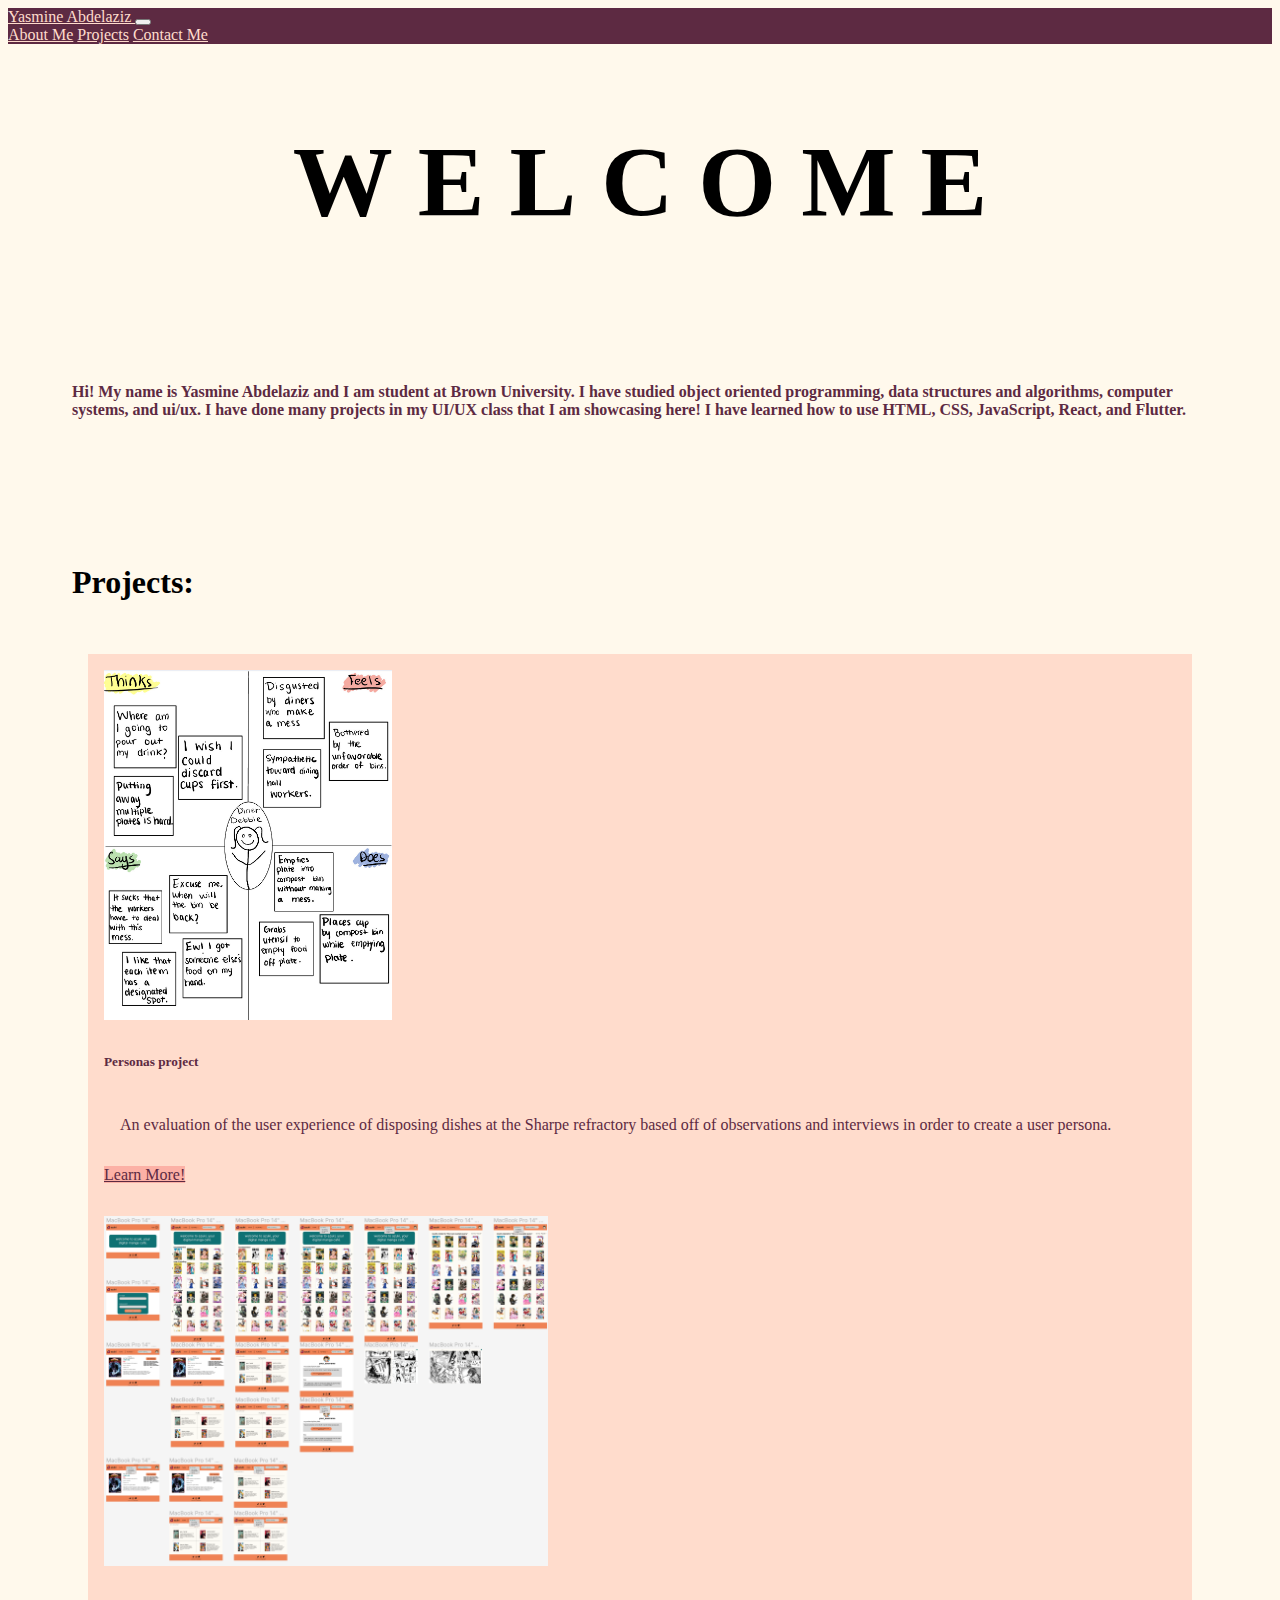
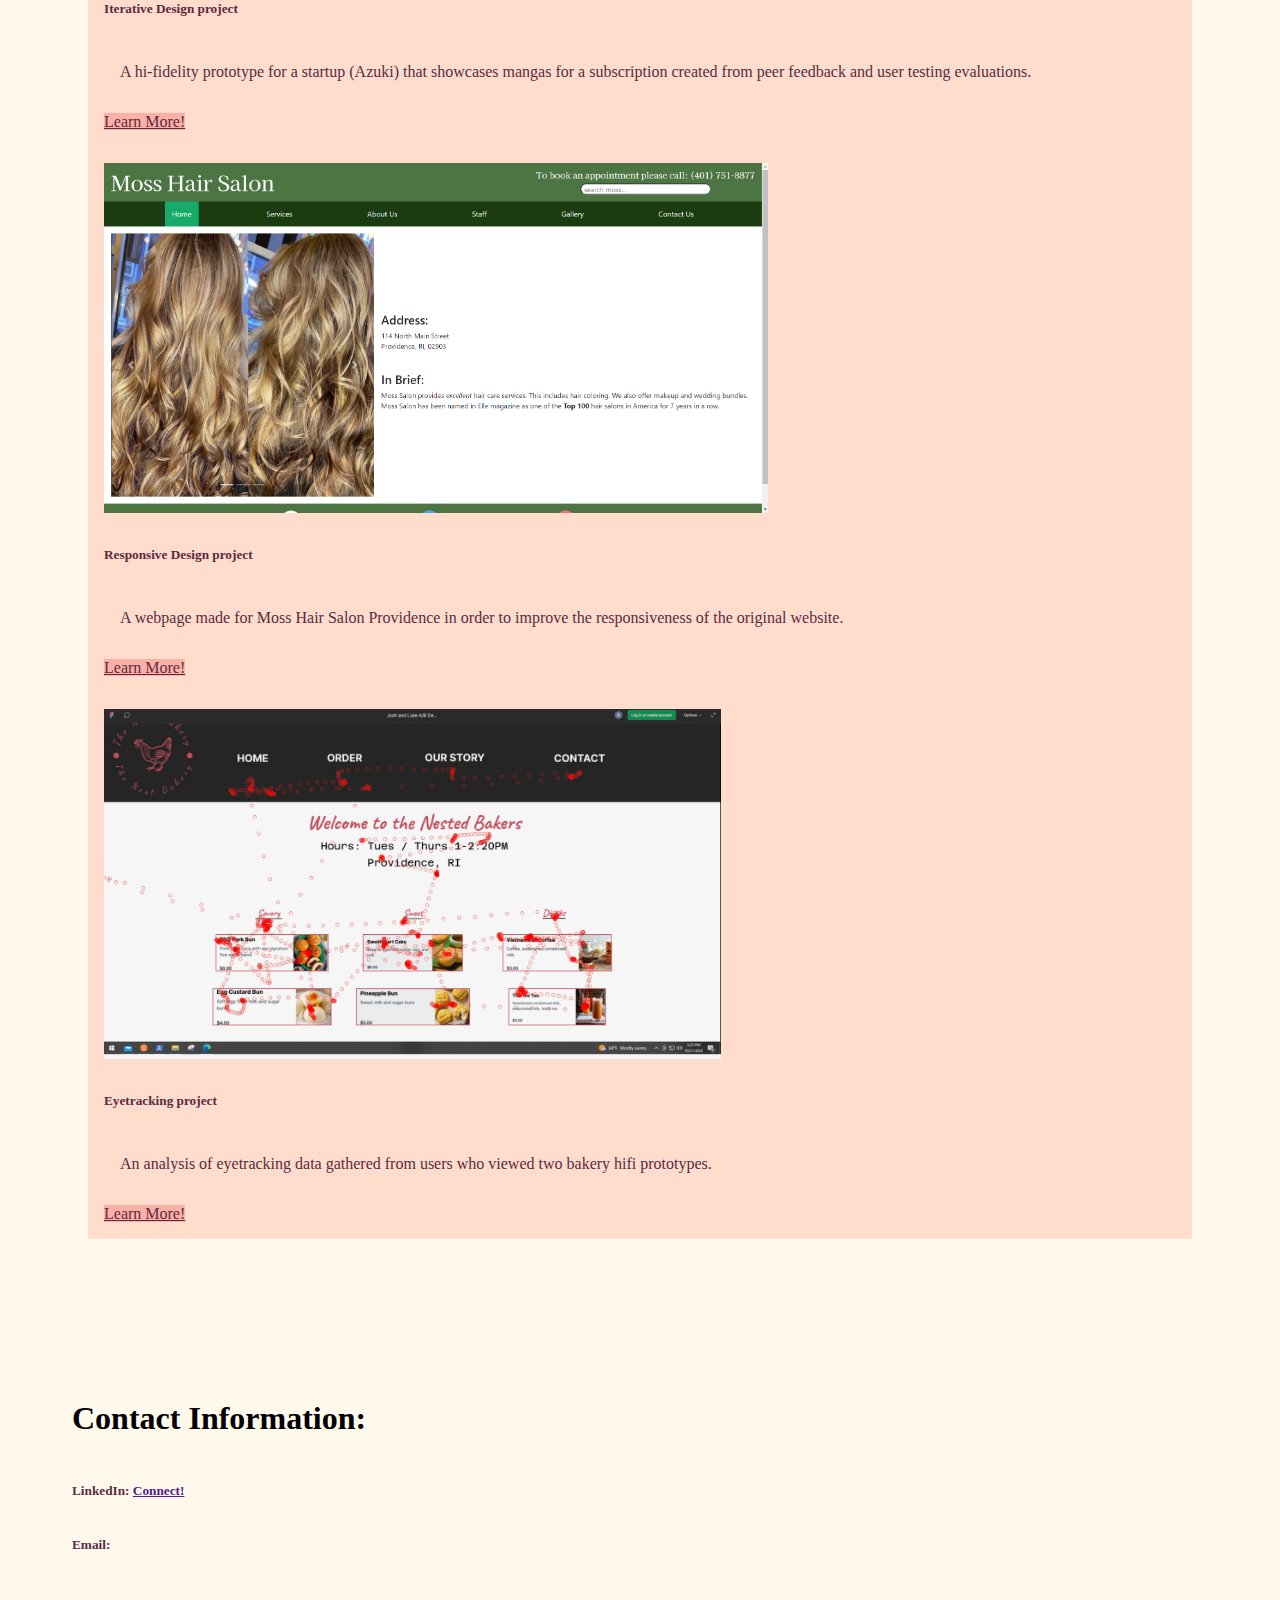
==== index.html @ 10d8b46a "Add files via upload" ====
<!doctype html>
<html lang="en">
  <head>
    <meta charset="utf-8">
    <meta name="viewport" content="width=device-width, initial-scale=1">
    <title>Portfolio</title>
    <link href="https://cdn.jsdelivr.net/npm/bootstrap@5.2.3/dist/css/bootstrap.min.css" rel="stylesheet" integrity="sha384-rbsA2VBKQhggwzxH7pPCaAqO46MgnOM80zW1RWuH61DGLwZJEdK2Kadq2F9CUG65" crossorigin="anonymous">
    <link rel="stylesheet" href="style.css">
  </head>
  <body>
    <header>
        <nav class="navbar fixed-top navbar-expand-sm navbar-custom">
            <div class="container-fluid">
              <a class="navbar-brand" href="#">
                <!-- <img src="thin2.jpg" alt="Logo" width="30" height="30" class="d-inline-block align-text-top"> -->
                Yasmine Abdelaziz
              </a>
              <button class="navbar-toggler" type="button" data-toggle="collapse" data-target="#navbarNavAltMarkup" aria-controls="navbarNavAltMarkup" aria-expanded="false" aria-label="Toggle navigation">
                <span class="navbar-toggler-icon"></span>
              </button>
              <div class="collapse navbar-collapse " id="navbarNavAltMarkup">
                <div class="navbar-nav">
                  <a class="nav-item nav-link" href="#aboutMe">About Me</a>
                  <a class="nav-item nav-link" href="#projects">Projects</a>
                  <a class="nav-item nav-link" href="#contact">Contact Me</a>
                </div>
              </div>
            </div>
          </nav>

    
     
     </header>

     <main>
        <div class="text-box">
            <span class="welcome">W</span>
            <span class="welcome">E</span>
            <span class="welcome">L</span>
            <span class="welcome">C</span>
            <span class="welcome">O</span>
            <span class="welcome">M</span>
            <span class="welcome">E</span>
            
        </div>
        <div id="aboutMe">
            <h1></h1>
            <h1></h1>
            <h4>Hi! My name is Yasmine Abdelaziz and I am student at Brown University. I have studied object oriented programming, data structures and algorithms, computer systems, and ui/ux. I have done many projects in my UI/UX class that I am showcasing here! I have learned how to use HTML, CSS, JavaScript, React, and Flutter.</h5>
        </div>
        <div id="projects">
            <h1></h1>
            <h1></h1>
            <h1>Projects: </h1>
            <div class="row">
            <div class="col-sm-6">
            <div class="card">
                <img src="IMG_0201.jpg" class="card-img-top" height="350" alt="...">
                <div class="card-body">
                  <h5 class="card-title">Personas project</h5>
                  <p class="card-text">An evaluation of the user experience of disposing dishes at the Sharpe refractory based off of observations and interviews in order to create a user persona.
                </p>
                  <a href="personas.html" class="btn btn-dark">Learn More!</a>
                </div>
              </div>
              </div>
              <div class="col-sm-6">
                <div class="card">
                  <img src="azukihifi.png" class="card-img-top" height="350" alt="...">
                  <div class="card-body">
                    <h5 class="card-title">Iterative Design project</h5>
                    <p class="card-text">A hi-fidelity prototype for a startup (Azuki) that showcases mangas for a subscription created from peer feedback and user testing evaluations.
                    </p>
                    <a href="iterative.html" class="btn btn-dark">Learn More!</a>
                  </div>
                </div>
                </div>
              <div class="col-sm-6">
              <div class="card">
                <img src="MYWEB1.png" class="card-img-top" height="350" alt="...">
                <div class="card-body">
                  <h5 class="card-title">Responsive Design project</h5>
                  <p class="card-text">A webpage made for Moss Hair Salon Providence in order to improve the responsiveness of the original website. 
                </p>
                  <a href="responsive.html" class="btn btn-dark">Learn More!</a>
                </div>
              </div>
            </div>
              <div class="col-sm-6">
              <div class="card">
                <img src="PNG image.jpg" class="card-img-top" height="350" alt="...">
                <div class="card-body">
                  <h5 class="card-title">Eyetracking project</h5>
                  <p class="card-text">An analysis of eyetracking data gathered from users who viewed two bakery hifi prototypes.</p>
                  <a href="eyetrack.html" class="btn btn-dark">Learn More!</a>
                </div>
              </div>
              </div>
            </div>
        </div>
        <div id="contact">
            <h1></h1>
            <h1></h1>
            <h1>Contact Information: </h1>
            <h5>LinkedIn: <a href="">Connect!</a></h5>
            <h5>Email: </h5>
            <h1></h1>
        
            
        </div>
       
    </main>
   
    <script src="https://cdn.jsdelivr.net/npm/bootstrap@5.2.3/dist/js/bootstrap.bundle.min.js" integrity="sha384-kenU1KFdBIe4zVF0s0G1M5b4hcpxyD9F7jL+jjXkk+Q2h455rYXK/7HAuoJl+0I4" crossorigin="anonymous"></script>
  </body>
</html>
---- style.css ----
body{
    background-color: #FFF9EC;
}
main{
    padding-top: 4rem;
    padding-left: 4rem;
    padding-right: 4rem;
}
.navbar-nav{
    margin-left:auto;
}
.nav-item{
    color: #FFDCCC;
}
h1{
    padding: 1rem 0rem;
}
h5{
    padding: 0.5rem 0rem;
}
.card{
    padding: 1rem;
}
.row{
    padding: 1rem;
}
.navbar-custom{
    background-color: #5D2A42;
}
.navbar-custom .navbar-brand,
.navbar-custom .navbar-text{
    color: #FFDCCC;
}
#rat{
    text-align: center;
}
.ratIMG{
    text-align: center;
    padding: 1rem;
}
p{
    padding: 1rem;
}
.card{
    background-color: #FFDCCC;
}
.btn{
    background-color: #FCB1A6;
    color:#5D2A42;
}
.card-text{
    color:#5D2A42;
}
h5{
    color:#5D2A42;
}
h4{
    color:#5D2A42;
}
.text-box{
    font-size:100px;
    text-align: center;
    padding: 1rem;
}
.story{
    width: 20rem;
    height:20rem;
}
.flex-container{
    display: flex;
    flex-direction: row;
    flex-wrap: wrap;
    justify-content: space-evenly;
    align-items: baseline;
}
.story-text{
    width: 20rem;
    font-size: smaller;
    margin-top:0rem;
    margin-bottom: 2rem;
    text-align: center;
}
.caption{
    width: 35rem;
    font-size: medium;
    margin-top:0rem;
    margin-bottom: 2rem;
    text-align: center;
}
.welcome{
    display: inline-block;
    font-weight: bolder;
    animation: mover 6s linear infinite;
}
.accordion-item{
    background-color: #FFDCCC;
    color: #5D2A42;
    
}
.accordion-button{
    background-color: #5D2A42;
    color: #FFDCCC;
}
.accordion-button:not(.collapsed) {
    color: #FFDCCC;
    background-color: #5D2A42;
}
#firstSS{
    width: 50rem;
    height: 30rem;
    padding: 1rem;
}
#secondSS{
    width: 40rem;
    height: 30rem;
    padding: 1rem;
}
#thirdSS{
    width: 40rem;
    height: 68rem;
    padding: 1rem;
}
#fourthSS{
    width: 40rem;
    height: 30rem;
    padding: 1rem;
}
#fifthSS{
    width: 42rem;
    height: 30rem;
    padding: 1rem;
}
#sixthSS{
    width: 40rem;
    height: 35rem;
    padding: 1rem;
}
#seventhSS{
    width: 40rem;
    height: 32rem;
    padding: 1rem;
}
#eigthSS{
    width: 45rem;
    height: 25rem;
    padding: 1rem;
}
#ninthSS{
    width: 37rem;
    height: 43rem;
    padding: 1rem;
}
#tenthSS{
    width: 25rem;
    height: 50rem;
    padding: 1rem;
}
@keyframes mover{
    0%{
        text-shadow: 0 0 30px rgba(0,0,0,0);
    }
    50%{
        text-shadow: 0 0 30px rgba(0,0,0,30);
        transform: translateY(30px);
    }
    100%{
        text-shadow: 0 0 30px rgba(0,0,0,0);
    }
}
.welcome:nth-child(1){
    animation-delay: 0.5s;
}
.welcome:nth-child(2){
    animation-delay: 1s;
}
.welcome:nth-child(3){
    animation-delay: 1.5s;
}
.welcome:nth-child(4){
    animation-delay: 2s;
}
.welcome:nth-child(5){
    animation-delay: 2.5s;
}
.welcome:nth-child(6){
    animation-delay: 3s;
}
.welcome:nth-child(7){
    animation-delay: 3.5s;
}
.welcome:nth-child(8){
    animation-delay: 4s;
}
.welcome:nth-child(9){
    animation-delay: 4.5s;
}
.welcome:nth-child(10){
    animation-delay: 5s;
}
.welcome:nth-child(11){
    animation-delay: 5.5s;
}
.welcome:nth-child(12){
    animation-delay: 6s;
}
.welcome:nth-child(13){
    animation-delay: 6.5s;
}
.welcome:nth-child(14){
    animation-delay: 7s;
}
.welcome:nth-child(15){
    animation-delay: 7.5s;
}
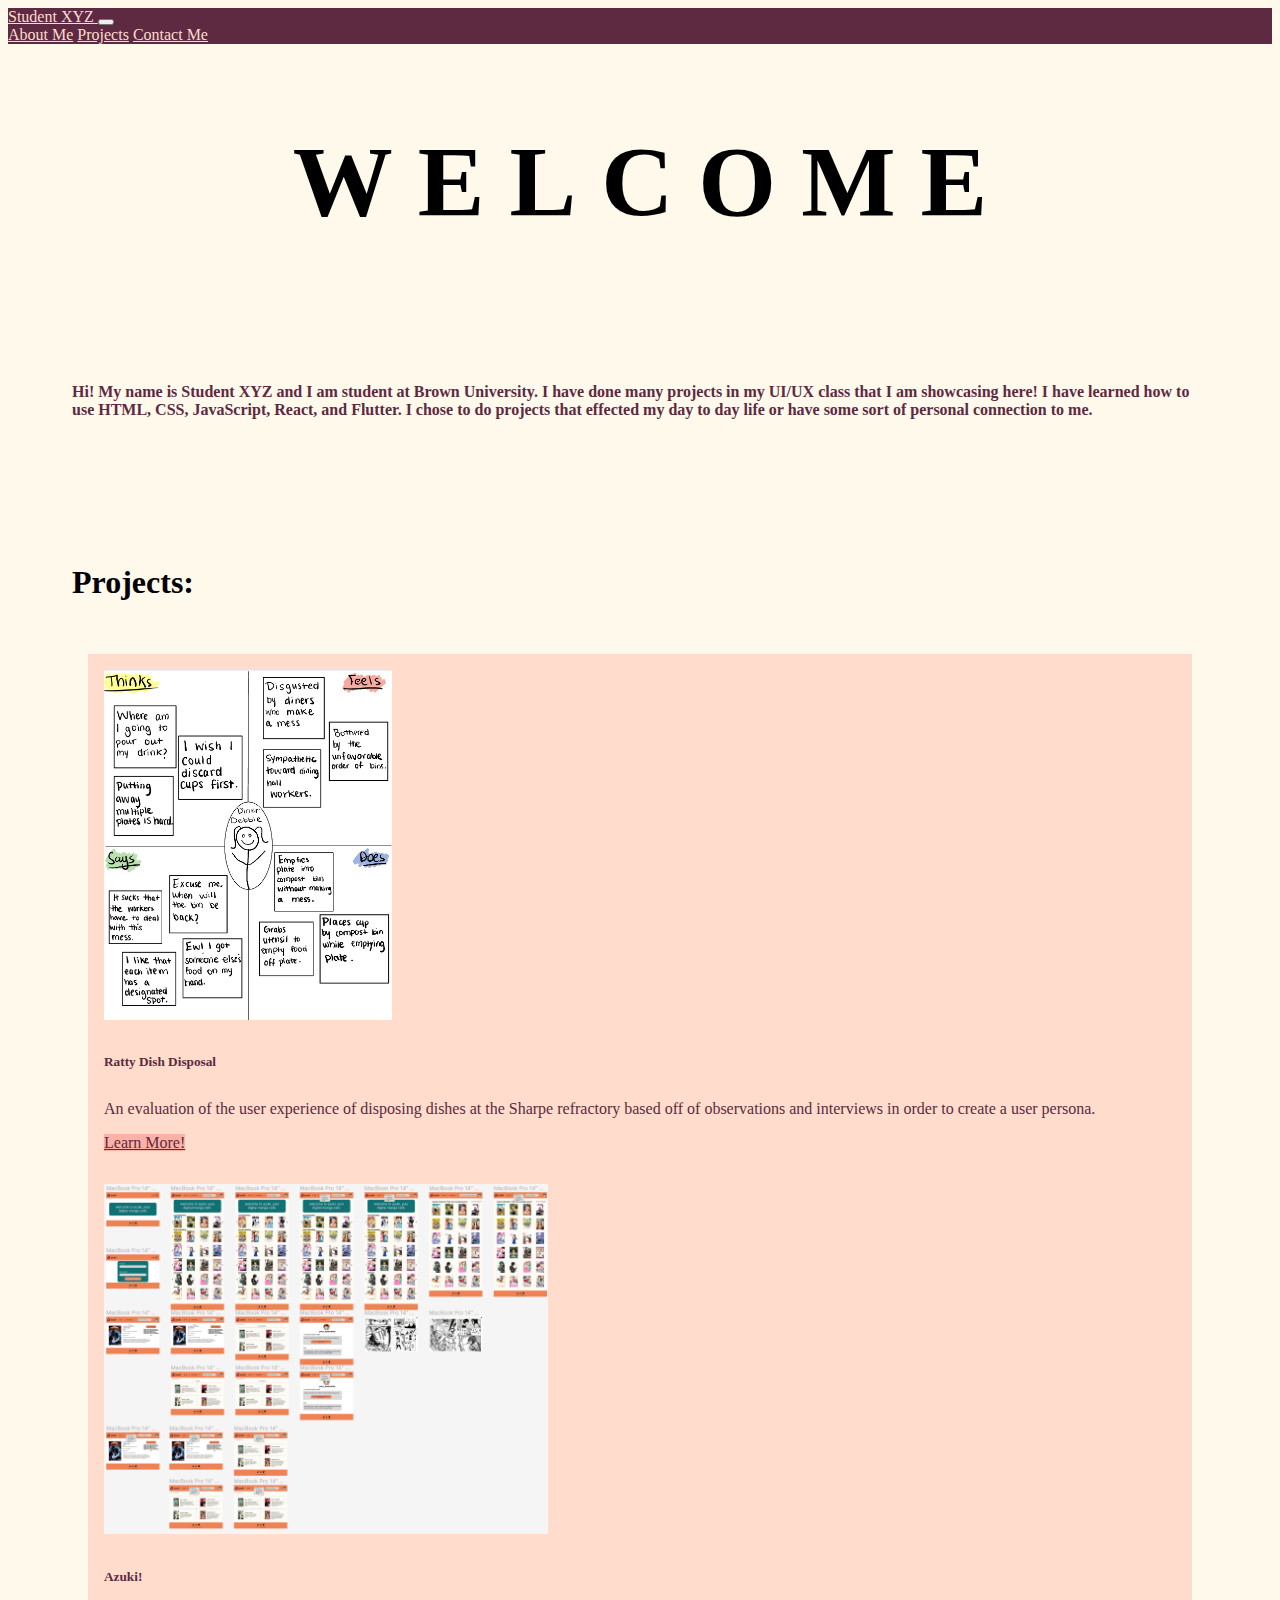
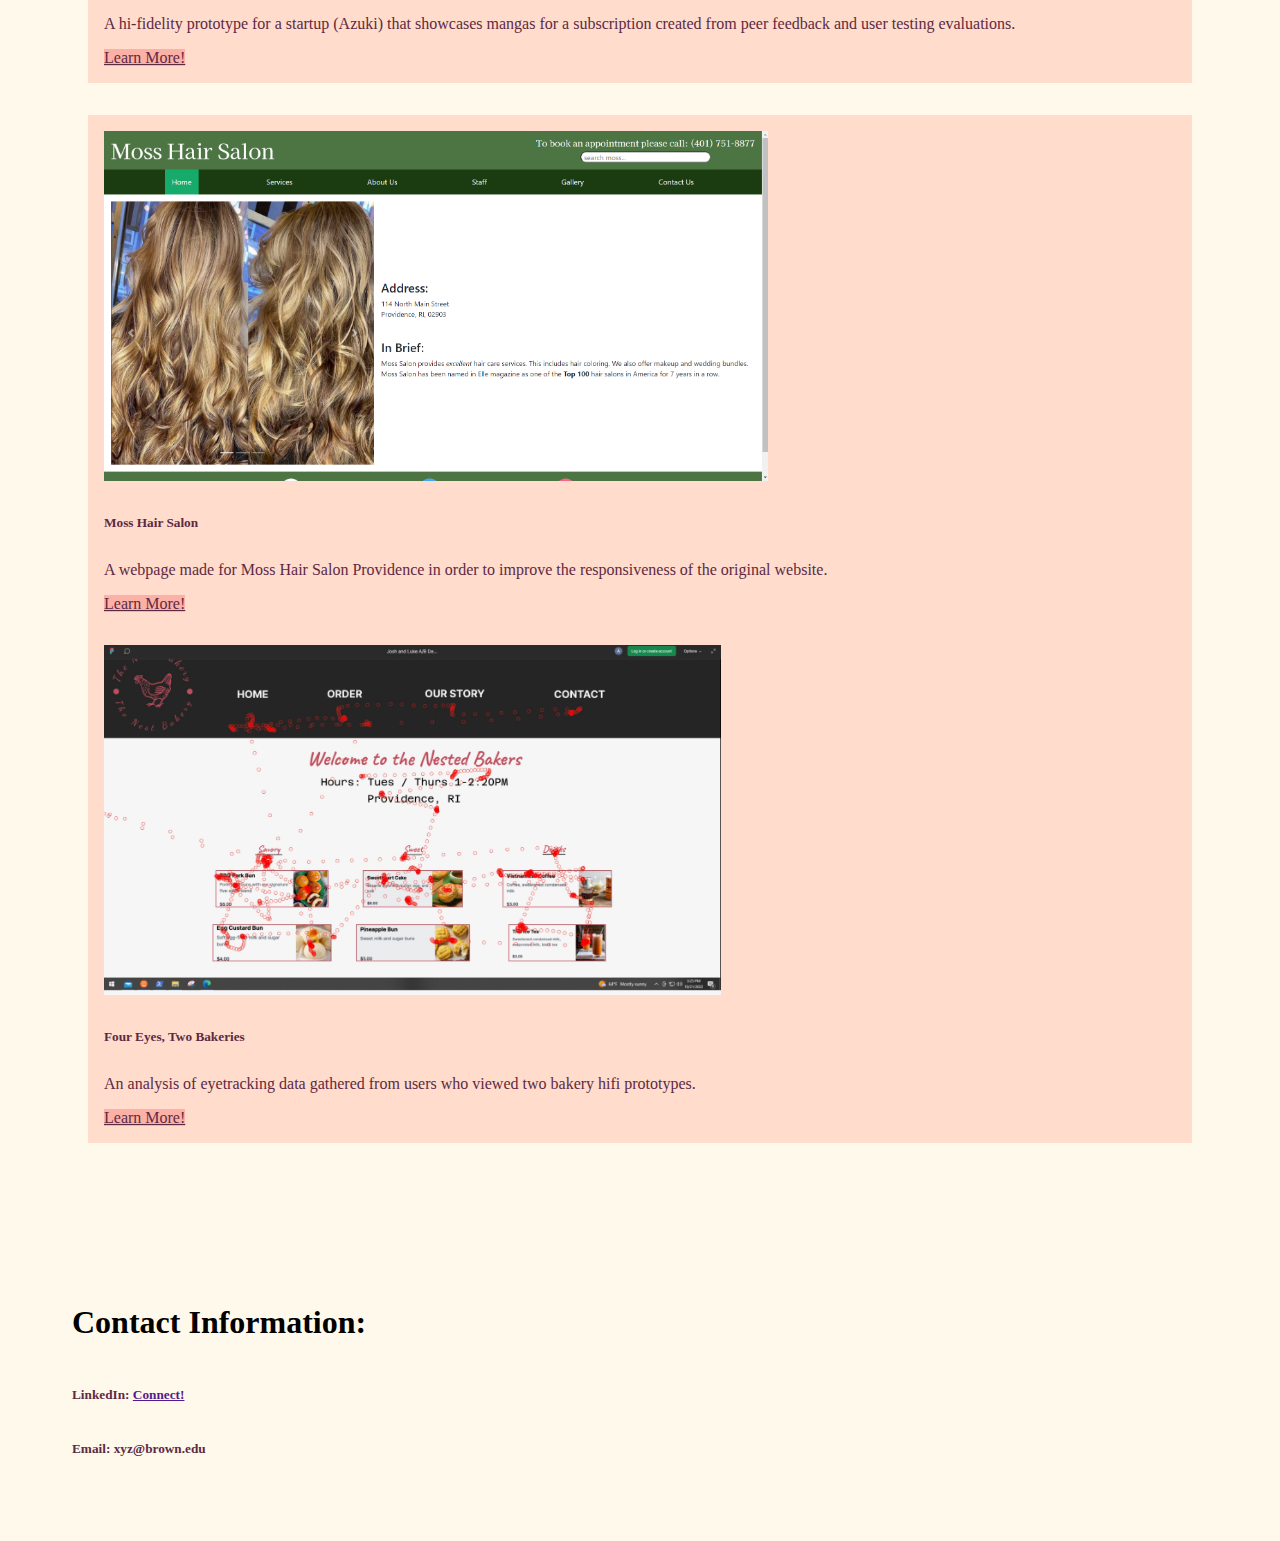
==== commit 460343c5: "Add files via upload" ====
--- a/index.html
+++ b/index.html
@@ -13,7 +13,7 @@
             <div class="container-fluid">
               <a class="navbar-brand" href="#">
                 <!-- <img src="thin2.jpg" alt="Logo" width="30" height="30" class="d-inline-block align-text-top"> -->
-                Yasmine Abdelaziz
+                Student XYZ
               </a>
               <button class="navbar-toggler" type="button" data-toggle="collapse" data-target="#navbarNavAltMarkup" aria-controls="navbarNavAltMarkup" aria-expanded="false" aria-label="Toggle navigation">
                 <span class="navbar-toggler-icon"></span>
@@ -27,9 +27,6 @@
               </div>
             </div>
           </nav>
-
-    
-     
      </header>
 
      <main>
@@ -46,7 +43,7 @@
         <div id="aboutMe">
             <h1></h1>
             <h1></h1>
-            <h4>Hi! My name is Yasmine Abdelaziz and I am student at Brown University. I have studied object oriented programming, data structures and algorithms, computer systems, and ui/ux. I have done many projects in my UI/UX class that I am showcasing here! I have learned how to use HTML, CSS, JavaScript, React, and Flutter.</h5>
+            <h4>Hi! My name is Student XYZ and I am student at Brown University. I have done many projects in my UI/UX class that I am showcasing here! I have learned how to use HTML, CSS, JavaScript, React, and Flutter. I chose to do projects that effected my day to day life or have some sort of personal connection to me.</h5>
         </div>
         <div id="projects">
             <h1></h1>
@@ -57,7 +54,7 @@
             <div class="card">
                 <img src="IMG_0201.jpg" class="card-img-top" height="350" alt="...">
                 <div class="card-body">
-                  <h5 class="card-title">Personas project</h5>
+                  <h5 class="card-title">Ratty Dish Disposal</h5>
                   <p class="card-text">An evaluation of the user experience of disposing dishes at the Sharpe refractory based off of observations and interviews in order to create a user persona.
                 </p>
                   <a href="personas.html" class="btn btn-dark">Learn More!</a>
@@ -68,18 +65,20 @@
                 <div class="card">
                   <img src="azukihifi.png" class="card-img-top" height="350" alt="...">
                   <div class="card-body">
-                    <h5 class="card-title">Iterative Design project</h5>
+                    <h5 class="card-title">Azuki!</h5>
                     <p class="card-text">A hi-fidelity prototype for a startup (Azuki) that showcases mangas for a subscription created from peer feedback and user testing evaluations.
                     </p>
                     <a href="iterative.html" class="btn btn-dark">Learn More!</a>
                   </div>
                 </div>
                 </div>
+                </div>
+                <div class="row">
               <div class="col-sm-6">
               <div class="card">
                 <img src="MYWEB1.png" class="card-img-top" height="350" alt="...">
                 <div class="card-body">
-                  <h5 class="card-title">Responsive Design project</h5>
+                  <h5 class="card-title">Moss Hair Salon</h5>
                   <p class="card-text">A webpage made for Moss Hair Salon Providence in order to improve the responsiveness of the original website. 
                 </p>
                   <a href="responsive.html" class="btn btn-dark">Learn More!</a>
@@ -90,11 +89,12 @@
               <div class="card">
                 <img src="PNG image.jpg" class="card-img-top" height="350" alt="...">
                 <div class="card-body">
-                  <h5 class="card-title">Eyetracking project</h5>
+                  <h5 class="card-title">Four Eyes, Two Bakeries</h5>
                   <p class="card-text">An analysis of eyetracking data gathered from users who viewed two bakery hifi prototypes.</p>
                   <a href="eyetrack.html" class="btn btn-dark">Learn More!</a>
                 </div>
               </div>
+            </div>
               </div>
             </div>
         </div>
@@ -103,10 +103,8 @@
             <h1></h1>
             <h1>Contact Information: </h1>
             <h5>LinkedIn: <a href="">Connect!</a></h5>
-            <h5>Email: </h5>
+            <h5>Email: xyz@brown.edu </h5>
             <h1></h1>
-        
-            
         </div>
        
     </main>
--- a/style.css
+++ b/style.css
@@ -38,9 +38,9 @@
     text-align: center;
     padding: 1rem;
 }
-p{
-    padding: 1rem;
-}
+/* p{
+    padding: 1rem;
+} */
 .card{
     background-color: #FFDCCC;
 }
